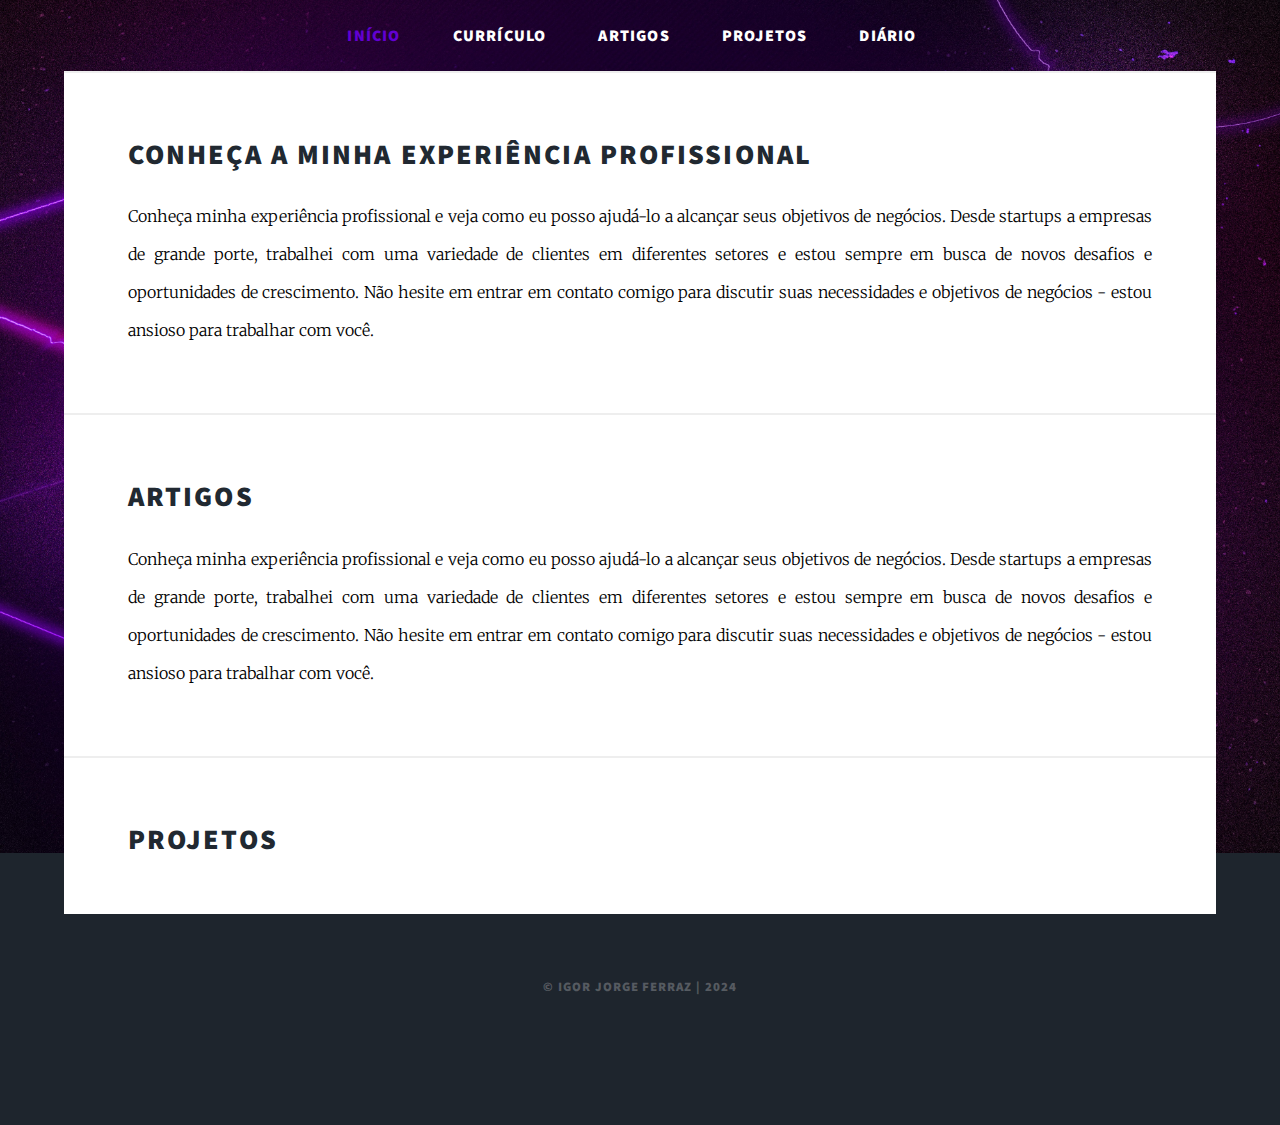
==== index.html @ d5fc3f82 "att commit" ====
<!DOCTYPE html>
<html lang="pt-br">

<head>
    <meta charset="UTF-8">
    <meta name="viewport" content="width=device-width, initial-scale=1.0">
    <title>Igor Ferraz</title>
    <link rel="stylesheet" href="assets/css/index.css">
    <link rel="stylesheet" href="assets/css/style.css">
</head>

<body>
    <nav id="navbar">
        <ul class="links">
            <li class="active"><a href="index.html">Início</a></li>
            <li><a href="curriculo.html">Currículo</a></li>
            <li><a href="artigos.html">Artigos</a></li>
            <li><a href="projetos.html">Projetos</a></li>
            <li><a href="diario.html">Diário</a></li>
        </ul>
    </nav>

    <div id="main">
        <article class="sobre">
            <header class="infomation">
                <h2><a>CONHEÇA A MINHA EXPERIÊNCIA PROFISSIONAL</a></h2>
                <p>Conheça minha experiência profissional e veja como eu posso ajudá-lo a alcançar seus objetivos de
                    negócios.
                    Desde startups a empresas de grande porte, trabalhei com uma variedade de clientes em diferentes
                    setores e estou sempre em busca de novos desafios e oportunidades de crescimento.
                    Não hesite em entrar em contato comigo para discutir suas necessidades e objetivos de negócios -
                    estou ansioso para trabalhar com você.</p>
            </header>
        </article>

        <article class="articles">
            <header class="infomation">
                <h2><a>ARTIGOS</a></h2>
                <p>Conheça minha experiência profissional e veja como eu posso ajudá-lo a alcançar seus objetivos de
                    negócios.
                    Desde startups a empresas de grande porte, trabalhei com uma variedade de clientes em diferentes
                    setores e estou sempre em busca de novos desafios e oportunidades de crescimento.
                    Não hesite em entrar em contato comigo para discutir suas necessidades e objetivos de negócios -
                    estou ansioso para trabalhar com você.</p>
            </header>
        </article>

        <article class="projetos">
            <header class="infomation">
                <h2><a>PROJETOS</a></h2>
            </header>
        </article>
    </div>

    <footer>
        &copy; Igor Jorge Ferraz | 2024
    </footer>


</body>

</html>
---- assets/css/style.css ----
@import url(fontawesome-all.min.css);
@import url("https://fonts.googleapis.com/css?family=Merriweather:300,700,300italic,700italic|Source+Sans+Pro:900");

/*Zerar CSS*/

html, body, div, span, applet, object,
iframe, h1, h2, h3, h4, h5, h6, p, blockquote,
pre, a, abbr, acronym, address, big, cite,
code, del, dfn, em, img, ins, kbd, q, s, samp,
small, strike, strong, sub, sup, tt, var, b,
u, i, center, dl, dt, dd, ol, ul, li, fieldset,
form, label, legend, table, caption, tbody,
tfoot, thead, tr, th, td, article, aside,
canvas, details, embed, figure, figcaption,
footer, header, hgroup, menu, nav, output, ruby,
section, summary, time, mark, audio, video {
	margin: 0;
	padding: 0;
	border: 0;
	font-size: 100%;
	font: inherit;
	vertical-align: baseline;}

article, aside, details, figcaption, figure,
footer, header, hgroup, menu, nav, section {
	display: block;}

body {
	line-height: 1;
}

ol, ul {
	list-style: none;
}

blockquote, q {
	quotes: none;
}

	blockquote:before, blockquote:after, q:before, q:after {
		content: '';
		content: none;
	}

table {
	border-collapse: collapse;
	border-spacing: 0;
}

body {
	-webkit-text-size-adjust: none;
}

mark {
	background-color: transparent;
	color: inherit;
}

input::-moz-focus-inner {
	border: 0;
	padding: 0;
}

input, select, textarea {
	-moz-appearance: none;
	-webkit-appearance: none;
	-ms-appearance: none;
	appearance: none;
}

/* Basic */

    body{
        background-color: #212931;
		background-image: url("../img/back.jpg");
		background-size: 100% auto;
		background-position: top center;
		background-repeat: no-repeat;
		background-attachment: fixed;
    }

	body {
        -ms-overflow-style: scrollbar;
		background-color: #1e252d;
        font-family: "Merriweather", Georgia, serif;
		font-weight: 300;
		font-size: 1rem;
		line-height: 2.375;
	}

	p {
		text-align: justify;
		margin: 0 0 2rem 0;
	}

	h2 {
        font-family: "Source Sans Pro", Helvetica, sans-serif;
		font-weight: 900;
		line-height: 1.5;
		letter-spacing: 0.075em;
		text-transform: uppercase;
		margin: 0 0 1rem 0;
		font-size: 1.75rem;
		line-height: 1.3;
		margin: 0 0 1.5rem 0;
        color: #212931;
	}

        h2 a {
            border-bottom: 0;
            color: inherit;
            text-decoration: none;
         }

            h2 a:hover{
                border-bottom-color: transparent;
			    color: #6200d2 !important;
            }

/* Nav */
    #navbar {
        padding: 1rem 0;
        width: calc(100% - 4rem); 
        max-width: 72rem; 
        margin: 0 auto; 
        text-decoration: none;
    }

    .links {
        text-align: center;
        margin: 0;
        padding: 0;
        list-style: none;
        text-decoration: none;
        list-style-type: none;
    }

    .links li {
        display: inline-block;
        margin-right: 1rem;
        text-decoration: none;
        list-style-type: none;
    }

    .links li a {
        color: #ffffff;
        font-family: "Source Sans Pro", Helvetica, sans-serif;
        font-weight: 900;
        letter-spacing: 0.075em;
        text-transform: uppercase;
        padding: 0.5rem 1rem;
        transition: color 0.2s ease-in-out;
        text-decoration: none;
        text-decoration: none;
        list-style-type: none;
    }

    .links li.active a {
        color: #6200d2;
        text-decoration: none;
    }

    .links li a:hover {
        color: #6200d2;
        text-decoration: none;
    }


	

/* Main */

	#main {
		background-color: #ffffff;
		position: relative;
		margin: 0 auto;
		width: calc(100% - 4rem);
		max-width: 72rem;
		z-index: 2;
	}

		#main > * {
			padding: 4rem 4rem 2rem 4rem ;
			border-top: solid 2px #eeeeee;
			margin: 0;
		}

		
	footer {
		position: relative;
		color: rgba(255, 255, 255, 0.25);
		cursor: default;
		font-family: "Source Sans Pro", Helvetica, sans-serif;
		font-size: 0.8rem;
		font-weight: 900;
		letter-spacing: 0.075em;
		line-height: 1.5;
		text-align: center;
		text-transform: uppercase;
		margin: 4rem auto 8rem auto;
		width: calc(100% - 4rem);
		max-width: 72rem;
		z-index: 2;
	}
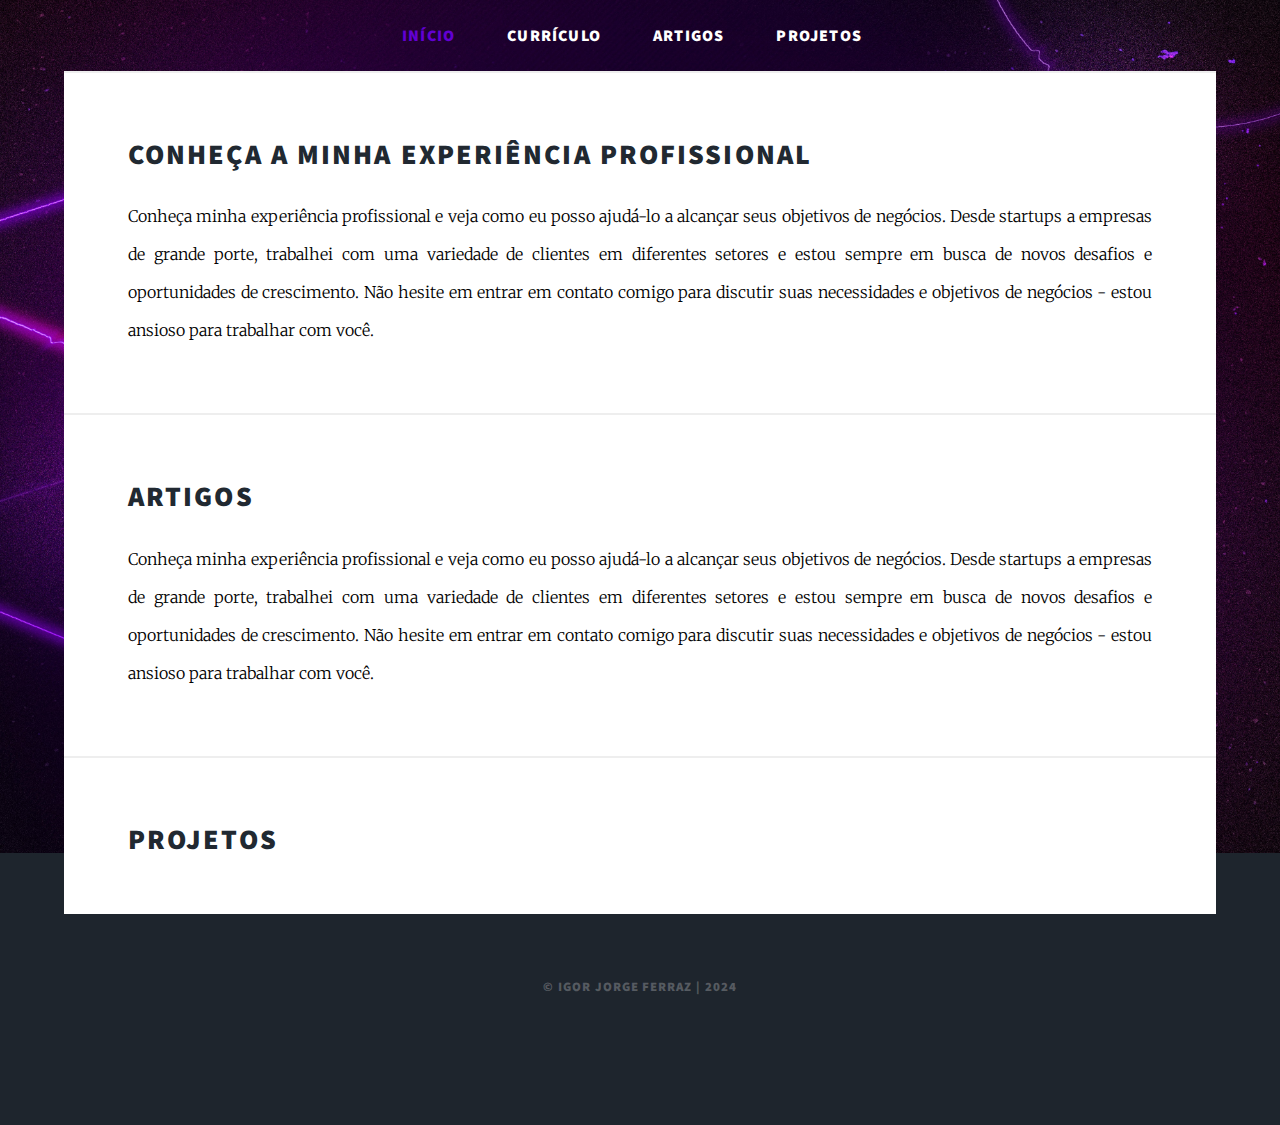
==== commit 7de5d23d: "delete diario" ====
--- a/index.html
+++ b/index.html
@@ -16,7 +16,6 @@
             <li><a href="curriculo.html">Currículo</a></li>
             <li><a href="artigos.html">Artigos</a></li>
             <li><a href="projetos.html">Projetos</a></li>
-            <li><a href="diario.html">Diário</a></li>
         </ul>
     </nav>
 
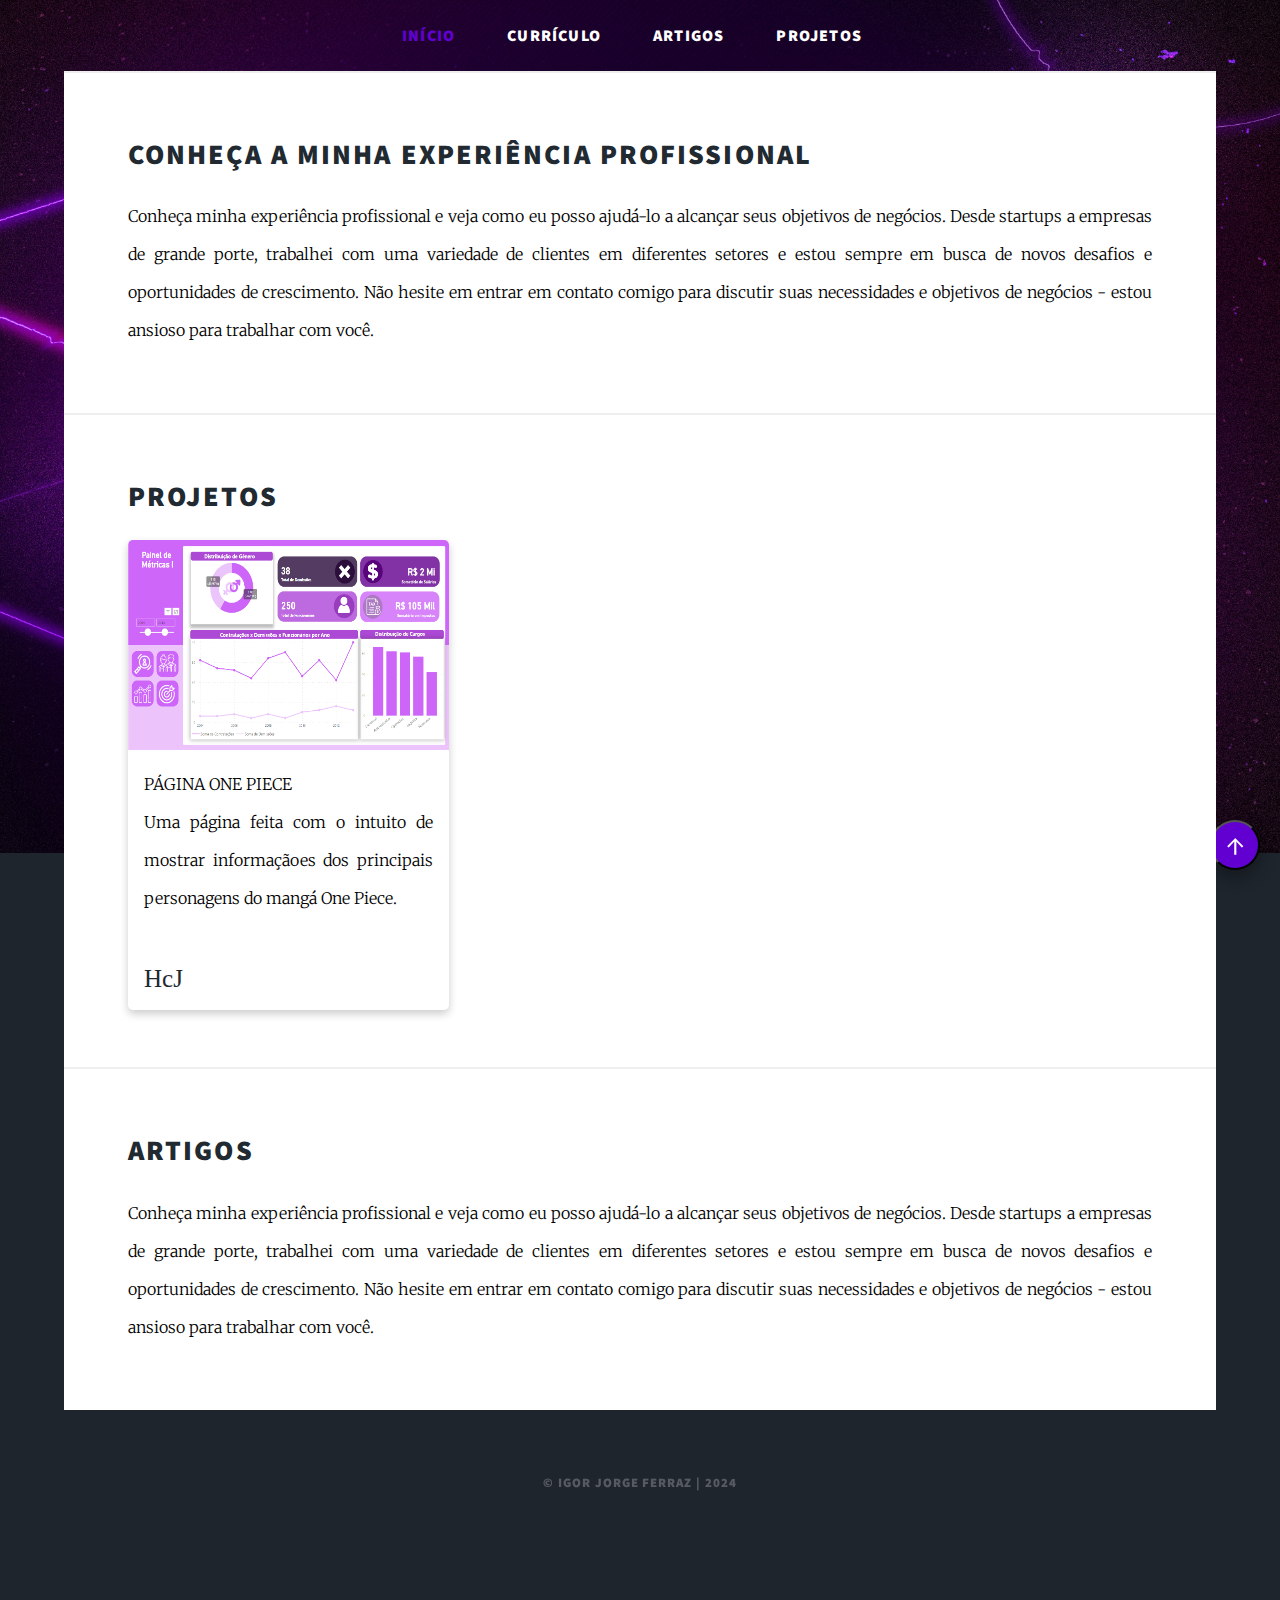
==== commit a174ff40: "add projects" ====
--- a/index.html
+++ b/index.html
@@ -32,6 +32,25 @@
             </header>
         </article>
 
+        <article class="projetos">
+            <header class="infomation">
+                <h2><a>PROJETOS</a></h2>
+            </header>
+            <div class="card">
+                <img src="assets/img/rh.png" alt="RH">
+                <div class="container">
+                    <h4>PÁGINA ONE PIECE</h4>
+                    <p class="description">Uma página feita com o intuito de mostrar informaçãoes dos principais
+                        personagens do mangá One Piece.</p>
+                        <div class="icont">
+                            <p class="icones">H</p>
+                            <p class="icones">c</p>
+                            <p class="icones">J</p>
+                        </div>
+                    </div>
+                </div>
+        </article>
+
         <article class="articles">
             <header class="infomation">
                 <h2><a>ARTIGOS</a></h2>
@@ -43,17 +62,13 @@
                     estou ansioso para trabalhar com você.</p>
             </header>
         </article>
-
-        <article class="projetos">
-            <header class="infomation">
-                <h2><a>PROJETOS</a></h2>
-            </header>
-        </article>
     </div>
 
+    <button class="topo" onclick="scrollToTop()"><p class="seta">↑</p></button>
     <footer>
         &copy; Igor Jorge Ferraz | 2024
     </footer>
+    <script src="assets/js/script.js"></script>
 
 
 </body>
--- a/assets/css/index.css
+++ b/assets/css/index.css
@@ -0,0 +1,39 @@
+.card {
+    box-shadow: 0 4px 8px 0 rgba(0, 0, 0, 0.2);
+    transition: 0.3s;
+    border-radius: 5px;
+    width: 321px;
+    margin-bottom: 25px;
+    margin-right: 20px;
+}
+
+.card:hover {
+    box-shadow: 8px 8px 16px 0 rgba(0, 0, 0, 0.2);
+}
+
+.container {
+    padding: 2px 16px;
+}
+
+img {
+    width: 321px;
+    height: 210px;
+    border-radius: 5px 5px 0 0;
+}
+
+.icones {
+    margin: 0;
+    font-family: Myfont;
+    font-size: 25px;
+    color: #212931;
+}
+
+.icones:hover {
+    color: #6200d2;
+    -webkit-transform: scale(1.1);
+    transform: scale(1.1);
+}
+
+.icont {
+    display: flex;
+}--- a/assets/css/style.css
+++ b/assets/css/style.css
@@ -165,9 +165,6 @@
         text-decoration: none;
     }
 
-
-	
-
 /* Main */
 
 	#main {
@@ -203,4 +200,28 @@
 		z-index: 2;
 	}
 
-		+	.topo {
+		position: fixed !important;
+		bottom: 30px !important;
+		right: 20px !important;
+		background-color: #6200d2;
+		color: white;
+		border-radius: 50%;
+		width: 50px !important;
+		height: 50px !important;
+		cursor: pointer !important;
+		box-shadow: 0 8px 16px 0 rgba(0,0,0,0.2), 0 6px 20px 0 rgba(0,0,0,0.19) !important;
+		text-align: center !important;
+	}
+	
+	.topo:hover {
+		background-color: #24034a;
+		-webkit-transform: scale(1.1);
+		transform: scale(1.1);
+	}
+	
+	.seta{
+		font-family: "Source Sans Pro", Helvetica, sans-serif !important;
+		font-size: 30px !important;
+		margin-left: 8px !important;
+	}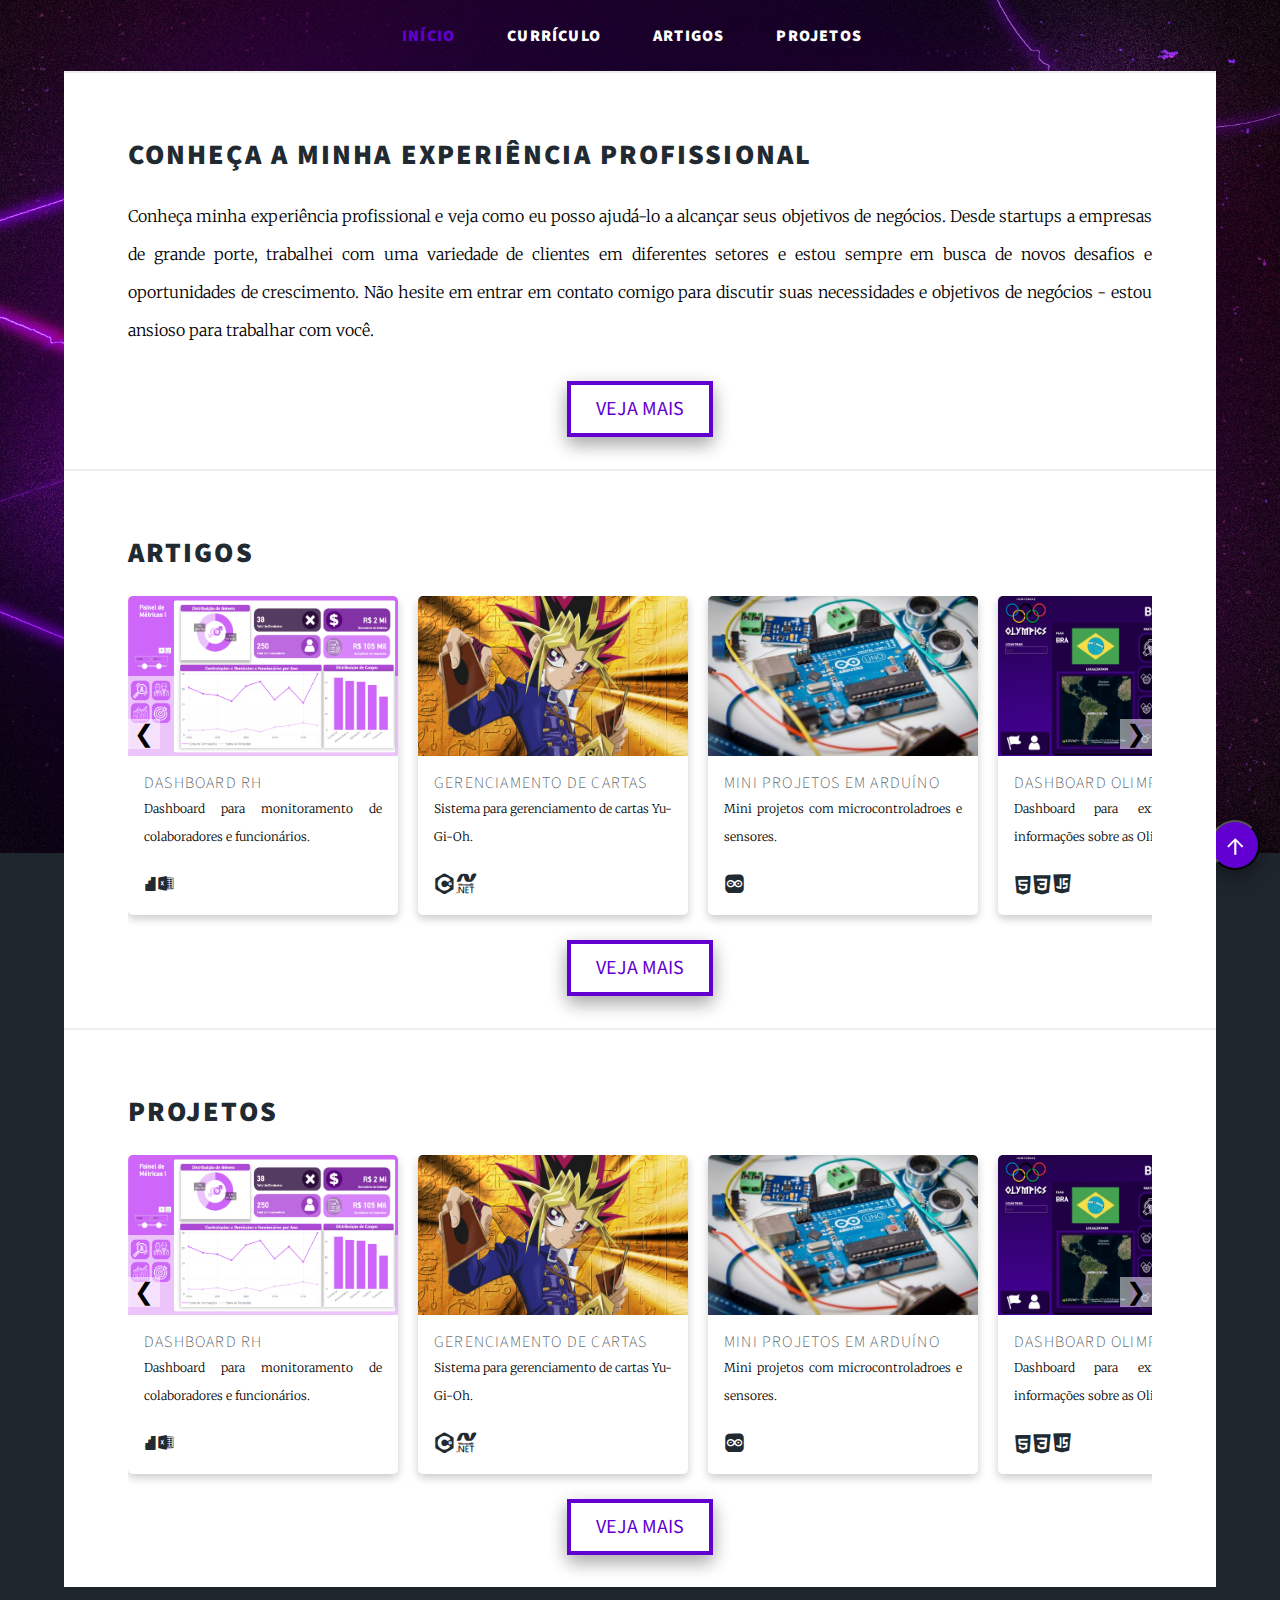
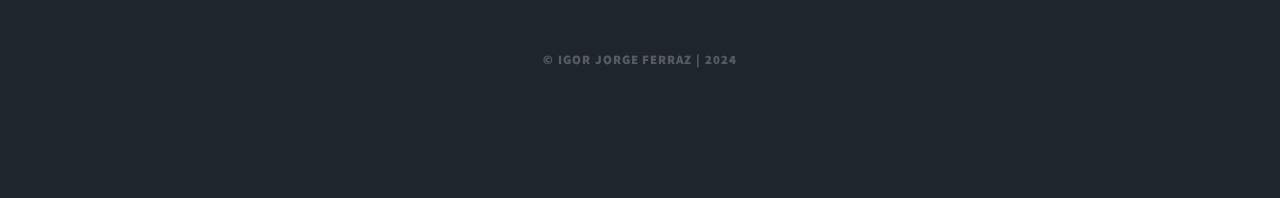
==== commit fa90e57d: "add carousel" ====
--- a/index.html
+++ b/index.html
@@ -22,7 +22,7 @@
     <div id="main">
         <article class="sobre">
             <header class="infomation">
-                <h2><a>CONHEÇA A MINHA EXPERIÊNCIA PROFISSIONAL</a></h2>
+                <h2><a href="curriculo.html">CONHEÇA A MINHA EXPERIÊNCIA PROFISSIONAL</a></h2>
                 <p>Conheça minha experiência profissional e veja como eu posso ajudá-lo a alcançar seus objetivos de
                     negócios.
                     Desde startups a empresas de grande porte, trabalhei com uma variedade de clientes em diferentes
@@ -30,41 +30,156 @@
                     Não hesite em entrar em contato comigo para discutir suas necessidades e objetivos de negócios -
                     estou ansioso para trabalhar com você.</p>
             </header>
+            <div class="center">
+                <a href="curriculo.html"><button class="veja">VEJA MAIS</button></a>
+            </div>
         </article>
+
 
         <article class="projetos">
             <header class="infomation">
+                <h2><a>ARTIGOS</a></h2>
+            </header>
+            <div class="carousel-container">
+                <div class="carousel">
+                    <div class="card">
+                        <a class="click" href="projetos.html">
+                            <img src="assets/img/rh.png" alt="RH">
+                            <div class="container">
+                                <h4 class="title">DASHBOARD RH</h4>
+                                <p class="description">Dashboard para monitoramento de colaboradores e funcionários.</p>
+                                <div class="icont">
+                                    <p class="icones">B</p>
+                                    <p class="icones">E</p>
+                                </div>
+                            </div>
+                        </a>
+                    </div>
+                    <div class="card">
+                        <a class="click" href="projetos.html">
+                            <img src="assets/img/yugioh.jpg" alt="Yugioh">
+                            <div class="container">
+                                <h4 class="title">GERENCIAMENTO DE CARTAS</h4>
+                                <p class="description">Sistema para gerenciamento de cartas Yu-Gi-Oh.</p>
+                                <div class="icont">
+                                    <p class="icones">C</p>
+                                    <p class="icones">N</p>
+                                </div>
+                            </div>
+                        </a>
+                    </div>
+                    <div class="card">
+                        <a class="click" href="projetos.html">
+                            <img src="assets/img/arduino.jpg" alt="arduino">
+                            <div class="container">
+                                <h4 class="title">MINI PROJETOS EM ARDUÍNO</h4>
+                                <p class="description">Mini projetos com microcontroladroes e sensores.</p>
+                                <div class="icont">
+                                    <p class="icones">A</p>
+                                </div>
+                            </div>
+                        </a>
+                    </div>
+                    <div class="card">
+                        <a class="click" href="projetos.html">
+                            <img src="assets/img/olympics.png" alt="olympics">
+                            <div class="container">
+                                <h4 class="title">DASHBOARD OLIMPIADAS</h4>
+                                <p class="description">Dashboard para exibir todas as informações sobre as Olimpiadas.
+                                </p>
+                                <div class="icont">
+                                    <p class="icones">H</p>
+                                    <p class="icones">c</p>
+                                    <p class="icones">J</p>
+                                </div>
+                            </div>
+                        </a>
+                    </div>
+                </div>
+                <div class="carousel-controls">
+                    <button class="prev">&#10094;</button>
+                    <button class="next">&#10095;</button>
+                </div>
+            </div>
+            <div class="center">
+                <a href="projetos.html"><button class="veja">VEJA MAIS</button></a>
+            </div>
+        </article>
+
+        <article class="artigos">
+            <header class="infomation">
                 <h2><a>PROJETOS</a></h2>
             </header>
-            <div class="card">
-                <img src="assets/img/rh.png" alt="RH">
-                <div class="container">
-                    <h4>PÁGINA ONE PIECE</h4>
-                    <p class="description">Uma página feita com o intuito de mostrar informaçãoes dos principais
-                        personagens do mangá One Piece.</p>
-                        <div class="icont">
-                            <p class="icones">H</p>
-                            <p class="icones">c</p>
-                            <p class="icones">J</p>
-                        </div>
+            <div class="carousel-container">
+                <div class="carousel">
+                    <div class="card">
+                        <a class="click" href="projetos.html">
+                            <img src="assets/img/rh.png" alt="RH">
+                            <div class="container">
+                                <h4 class="title">DASHBOARD RH</h4>
+                                <p class="description">Dashboard para monitoramento de colaboradores e funcionários.</p>
+                                <div class="icont">
+                                    <p class="icones">B</p>
+                                    <p class="icones">E</p>
+                                </div>
+                            </div>
+                        </a>
+                    </div>
+                    <div class="card">
+                        <a class="click" href="projetos.html">
+                            <img src="assets/img/yugioh.jpg" alt="Yugioh">
+                            <div class="container">
+                                <h4 class="title">GERENCIAMENTO DE CARTAS</h4>
+                                <p class="description">Sistema para gerenciamento de cartas Yu-Gi-Oh.</p>
+                                <div class="icont">
+                                    <p class="icones">C</p>
+                                    <p class="icones">N</p>
+                                </div>
+                            </div>
+                        </a>
+                    </div>
+                    <div class="card">
+                        <a class="click" href="projetos.html">
+                            <img src="assets/img/arduino.jpg" alt="arduino">
+                            <div class="container">
+                                <h4 class="title">MINI PROJETOS EM ARDUÍNO</h4>
+                                <p class="description">Mini projetos com microcontroladroes e sensores.</p>
+                                <div class="icont">
+                                    <p class="icones">A</p>
+                                </div>
+                            </div>
+                        </a>
+                    </div>
+                    <div class="card">
+                        <a class="click" href="projetos.html">
+                            <img src="assets/img/olympics.png" alt="olympics">
+                            <div class="container">
+                                <h4 class="title">DASHBOARD OLIMPIADAS</h4>
+                                <p class="description">Dashboard para exibir todas as informações sobre as Olimpiadas.
+                                </p>
+                                <div class="icont">
+                                    <p class="icones">H</p>
+                                    <p class="icones">c</p>
+                                    <p class="icones">J</p>
+                                </div>
+                            </div>
+                        </a>
                     </div>
                 </div>
-        </article>
-
-        <article class="articles">
-            <header class="infomation">
-                <h2><a>ARTIGOS</a></h2>
-                <p>Conheça minha experiência profissional e veja como eu posso ajudá-lo a alcançar seus objetivos de
-                    negócios.
-                    Desde startups a empresas de grande porte, trabalhei com uma variedade de clientes em diferentes
-                    setores e estou sempre em busca de novos desafios e oportunidades de crescimento.
-                    Não hesite em entrar em contato comigo para discutir suas necessidades e objetivos de negócios -
-                    estou ansioso para trabalhar com você.</p>
-            </header>
+                <div class="carousel-controls">
+                    <button class="prev">&#10094;</button>
+                    <button class="next">&#10095;</button>
+                </div>
+            </div>
+            <div class="center">
+                <a href="projetos.html"><button class="veja">VEJA MAIS</button></a>
+            </div>
         </article>
     </div>
 
-    <button class="topo" onclick="scrollToTop()"><p class="seta">↑</p></button>
+    <button class="topo" onclick="scrollToTop()">
+        <p class="seta">↑</p>
+    </button>
     <footer>
         &copy; Igor Jorge Ferraz | 2024
     </footer>
--- a/assets/css/index.css
+++ b/assets/css/index.css
@@ -1,8 +1,16 @@
+@import url("https://fonts.googleapis.com/css?family=Merriweather:300,700,300italic,700italic|Source+Sans+Pro:900");
+
+@font-face {
+    font-family: Myfont;
+    src: url(../fonts/Mynewfont-Regular.ttf);
+}
+
+
 .card {
     box-shadow: 0 4px 8px 0 rgba(0, 0, 0, 0.2);
     transition: 0.3s;
     border-radius: 5px;
-    width: 321px;
+    width: 270px;
     margin-bottom: 25px;
     margin-right: 20px;
 }
@@ -16,8 +24,8 @@
 }
 
 img {
-    width: 321px;
-    height: 210px;
+    width: 270px;
+    height: 160px;
     border-radius: 5px 5px 0 0;
 }
 
@@ -26,6 +34,7 @@
     font-family: Myfont;
     font-size: 25px;
     color: #212931;
+    margin-top: -30px;
 }
 
 .icones:hover {
@@ -36,4 +45,85 @@
 
 .icont {
     display: flex;
-}+}
+
+.title {
+    font-family: "Source Sans Pro", Helvetica, sans-serif;
+    font-weight: 24;
+    line-height: 1.5;
+    letter-spacing: 0.075em;
+    text-transform: uppercase;
+    color: #212931;
+}
+
+.description{
+    font-size: 12px;
+    color: black;
+}
+
+.click{
+    text-decoration: none;
+}
+
+.carousel-container {
+    position: relative;
+    overflow: hidden;
+}
+
+.carousel {
+    display: flex;
+    transition: transform 0.5s ease; 
+}
+
+
+.carousel-controls {
+    position: absolute;
+    top: 40%;
+    transform: translateY(-50%);
+    z-index: 1;
+    display: flex; 
+    width: 100%;
+    justify-content: space-between; 
+}
+
+.carousel-controls button {
+    background: rgba(255, 255, 255, 0.5);
+    border: none;
+    font-size: 24px;
+    cursor: pointer;
+    transition: background 0.3s ease;
+    opacity: 1; 
+}
+
+.prev {
+    left: 30px; 
+}
+
+.next {
+    right: 10px;
+}
+
+
+.veja{
+    color: #6200d2;
+    border: solid #6200d2 4px;
+    text-decoration: none;
+    font-size: 20px;
+    padding: 10px 25px;
+    box-shadow: 0 8px 16px 0 rgba(0,0,0,0.2), 0 6px 20px 0 rgba(0,0,0,0.19);
+    cursor: pointer;
+    transition: 0.7s;
+    font-family: "Source Sans Pro", Helvetica, sans-serif;
+    background-color: white;
+  }
+  
+  .veja:hover{
+      background-color: #3e0283;
+      color: white;
+    }
+
+    .center{
+        justify-content: center;
+        text-align: center;
+    }
+    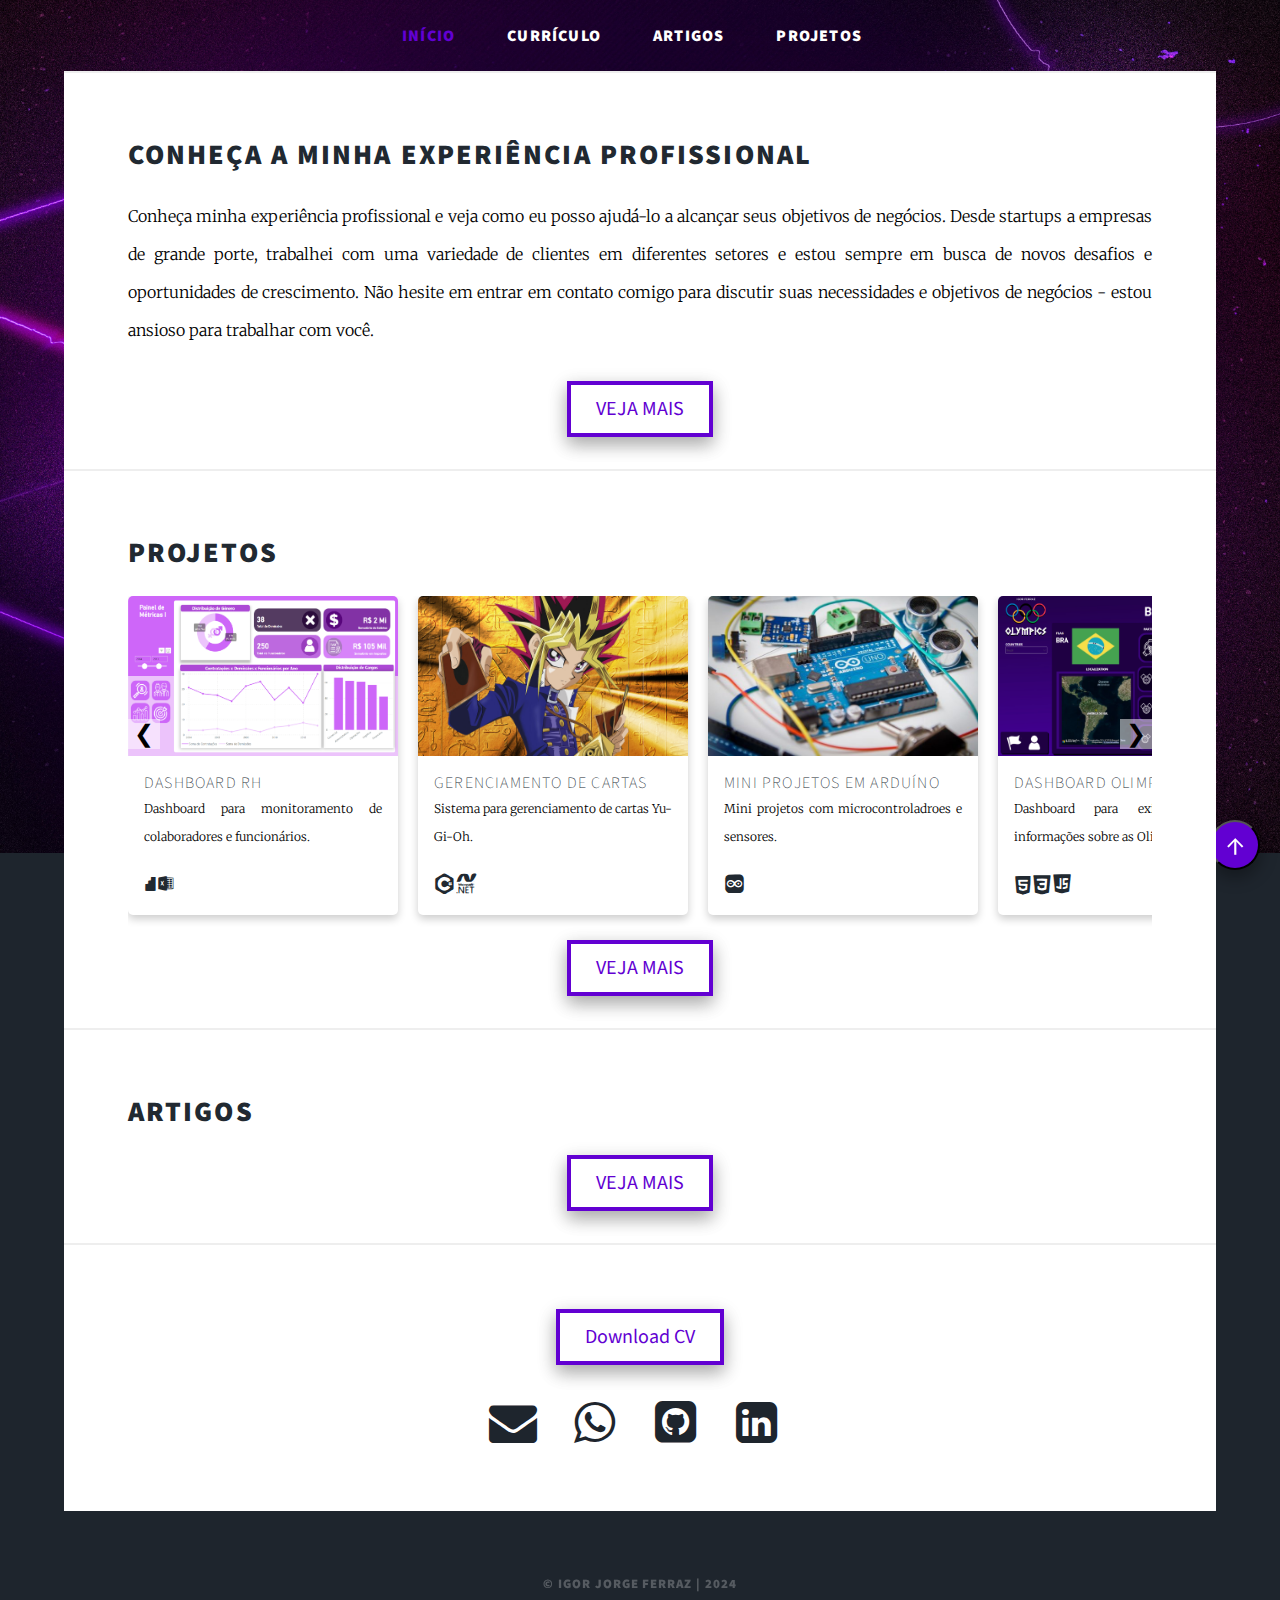
==== commit 8ad0c86f: "finish 1" ====
--- a/index.html
+++ b/index.html
@@ -7,6 +7,7 @@
     <title>Igor Ferraz</title>
     <link rel="stylesheet" href="assets/css/index.css">
     <link rel="stylesheet" href="assets/css/style.css">
+    <link rel="stylesheet" href="assets/fonts/fontello-5d0fab74/css/fontello.css">
 </head>
 
 <body>
@@ -38,7 +39,7 @@
 
         <article class="projetos">
             <header class="infomation">
-                <h2><a>ARTIGOS</a></h2>
+                <h2><a>PROJETOS</a></h2>
             </header>
             <div class="carousel-container">
                 <div class="carousel">
@@ -108,49 +109,11 @@
 
         <article class="artigos">
             <header class="infomation">
-                <h2><a>PROJETOS</a></h2>
+                <h2><a>ARTIGOS</a></h2>
             </header>
             <div class="carousel-container">
                 <div class="carousel">
-                    <div class="card">
-                        <a class="click" href="projetos.html">
-                            <img src="assets/img/rh.png" alt="RH">
-                            <div class="container">
-                                <h4 class="title">DASHBOARD RH</h4>
-                                <p class="description">Dashboard para monitoramento de colaboradores e funcionários.</p>
-                                <div class="icont">
-                                    <p class="icones">B</p>
-                                    <p class="icones">E</p>
-                                </div>
-                            </div>
-                        </a>
-                    </div>
-                    <div class="card">
-                        <a class="click" href="projetos.html">
-                            <img src="assets/img/yugioh.jpg" alt="Yugioh">
-                            <div class="container">
-                                <h4 class="title">GERENCIAMENTO DE CARTAS</h4>
-                                <p class="description">Sistema para gerenciamento de cartas Yu-Gi-Oh.</p>
-                                <div class="icont">
-                                    <p class="icones">C</p>
-                                    <p class="icones">N</p>
-                                </div>
-                            </div>
-                        </a>
-                    </div>
-                    <div class="card">
-                        <a class="click" href="projetos.html">
-                            <img src="assets/img/arduino.jpg" alt="arduino">
-                            <div class="container">
-                                <h4 class="title">MINI PROJETOS EM ARDUÍNO</h4>
-                                <p class="description">Mini projetos com microcontroladroes e sensores.</p>
-                                <div class="icont">
-                                    <p class="icones">A</p>
-                                </div>
-                            </div>
-                        </a>
-                    </div>
-                    <div class="card">
+                    <!-- <div class="card">
                         <a class="click" href="projetos.html">
                             <img src="assets/img/olympics.png" alt="olympics">
                             <div class="container">
@@ -163,8 +126,8 @@
                                     <p class="icones">J</p>
                                 </div>
                             </div>
-                        </a>
-                    </div>
+                        </a> 
+                    </div> -->
                 </div>
                 <div class="carousel-controls">
                     <button class="prev">&#10094;</button>
@@ -172,8 +135,26 @@
                 </div>
             </div>
             <div class="center">
-                <a href="projetos.html"><button class="veja">VEJA MAIS</button></a>
+                <a href="artigos.html"><button class="veja">VEJA MAIS</button></a>
             </div>
+        </article>
+        <article class="sobre">
+            <div class="center">
+                <a href="assets/files/IGOR JORGE FERRAZ CURRICULO.pdf" download><button class="veja">Download CV</button></a>
+            </div>
+            <div class="image left icon-container">
+                <ul class="icons">
+                    <ul class="icons">
+                        <li><a href="igorjgferraz@gmail.com" target="_blank"><i class="demo-icon icon-mail-alt"></i></a>
+                        </li>
+                        <li><a href="https://api.whatsapp.com/send?phone=5528999004260" target="_blank"><i
+                                    class="demo-icon icon-whatsapp"></i></a></li>
+                        <li><a href="https://github.com/IgorJF" target="_blank"><i
+                                    class="demo-icon icon-github-squared"></i></a></li>
+                        <li><a href="https://www.linkedin.com/in/igor-jorge-4a8b2b21b/" target="_blank"><i
+                                    class="demo-icon icon-linkedin-squared"></i></a></li>
+                    </ul>
+                </ul>
         </article>
     </div>
 
--- a/assets/css/index.css
+++ b/assets/css/index.css
@@ -1,4 +1,5 @@
 @import url("https://fonts.googleapis.com/css?family=Merriweather:300,700,300italic,700italic|Source+Sans+Pro:900");
+
 
 @font-face {
     font-family: Myfont;
--- a/assets/fonts/fontello-5d0fab74/css/fontello.css
+++ b/assets/fonts/fontello-5d0fab74/css/fontello.css
@@ -0,0 +1,83 @@
+@font-face {
+  font-family: 'fontello';
+  src: url('../font/fontello.eot?14315670');
+  src: url('../font/fontello.eot?14315670#iefix') format('embedded-opentype'),
+       url('../font/fontello.woff2?14315670') format('woff2'),
+       url('../font/fontello.woff?14315670') format('woff'),
+       url('../font/fontello.ttf?14315670') format('truetype'),
+       url('../font/fontello.svg?14315670#fontello') format('svg');
+  font-weight: normal;
+  font-style: normal;
+}
+/* Chrome hack: SVG is rendered more smooth in Windozze. 100% magic, uncomment if you need it. */
+/* Note, that will break hinting! In other OS-es font will be not as sharp as it could be */
+/*
+@media screen and (-webkit-min-device-pixel-ratio:0) {
+  @font-face {
+    font-family: 'fontello';
+    src: url('../font/fontello.svg?14315670#fontello') format('svg');
+  }
+}
+*/
+[class^="icon-"]:before, [class*=" icon-"]:before {
+  font-family: "fontello";
+  font-style: normal;
+  font-weight: normal;
+  speak: never;
+
+  display: inline-block;
+  text-decoration: inherit;
+  width: 1em;
+  margin-right: .2em;
+  text-align: center;
+  /* opacity: .8; */
+
+  /* For safety - reset parent styles, that can break glyph codes*/
+  font-variant: normal;
+  text-transform: none;
+
+  /* fix buttons height, for twitter bootstrap */
+  line-height: 1em;
+
+  /* Animation center compensation - margins should be symmetric */
+  /* remove if not needed */
+  margin-left: .2em;
+
+  /* you can be more comfortable with increased icons size */
+  /* font-size: 120%; */
+
+  /* Font smoothing. That was taken from TWBS */
+  -webkit-font-smoothing: antialiased;
+  -moz-osx-font-smoothing: grayscale;
+
+  /* Uncomment for 3D effect */
+  /* text-shadow: 1px 1px 1px rgba(127, 127, 127, 0.3); */
+}
+
+.icon-container .icons {
+  list-style: none; 
+  padding: 0; 
+  text-align: center; 
+}
+
+.icon-container .icons li {
+  display: inline-block; 
+  margin-right: 10px; 
+}
+
+
+.icon-container .demo-icon {
+  font-size: 48px; 
+  color: #1e252d; 
+  text-align: center;
+  display: inline-block;
+}
+
+.icon-container .demo-icon:hover {
+  color: #6200d2; 
+}
+
+.icon-mail-alt:before { content: '\f0e0'; } /* '' */
+.icon-whatsapp:before { content: '\f232'; } /* '' */
+.icon-github-squared:before { content: '\f300'; } /* '' */
+.icon-linkedin-squared:before { content: '\f30c'; } /* '' */
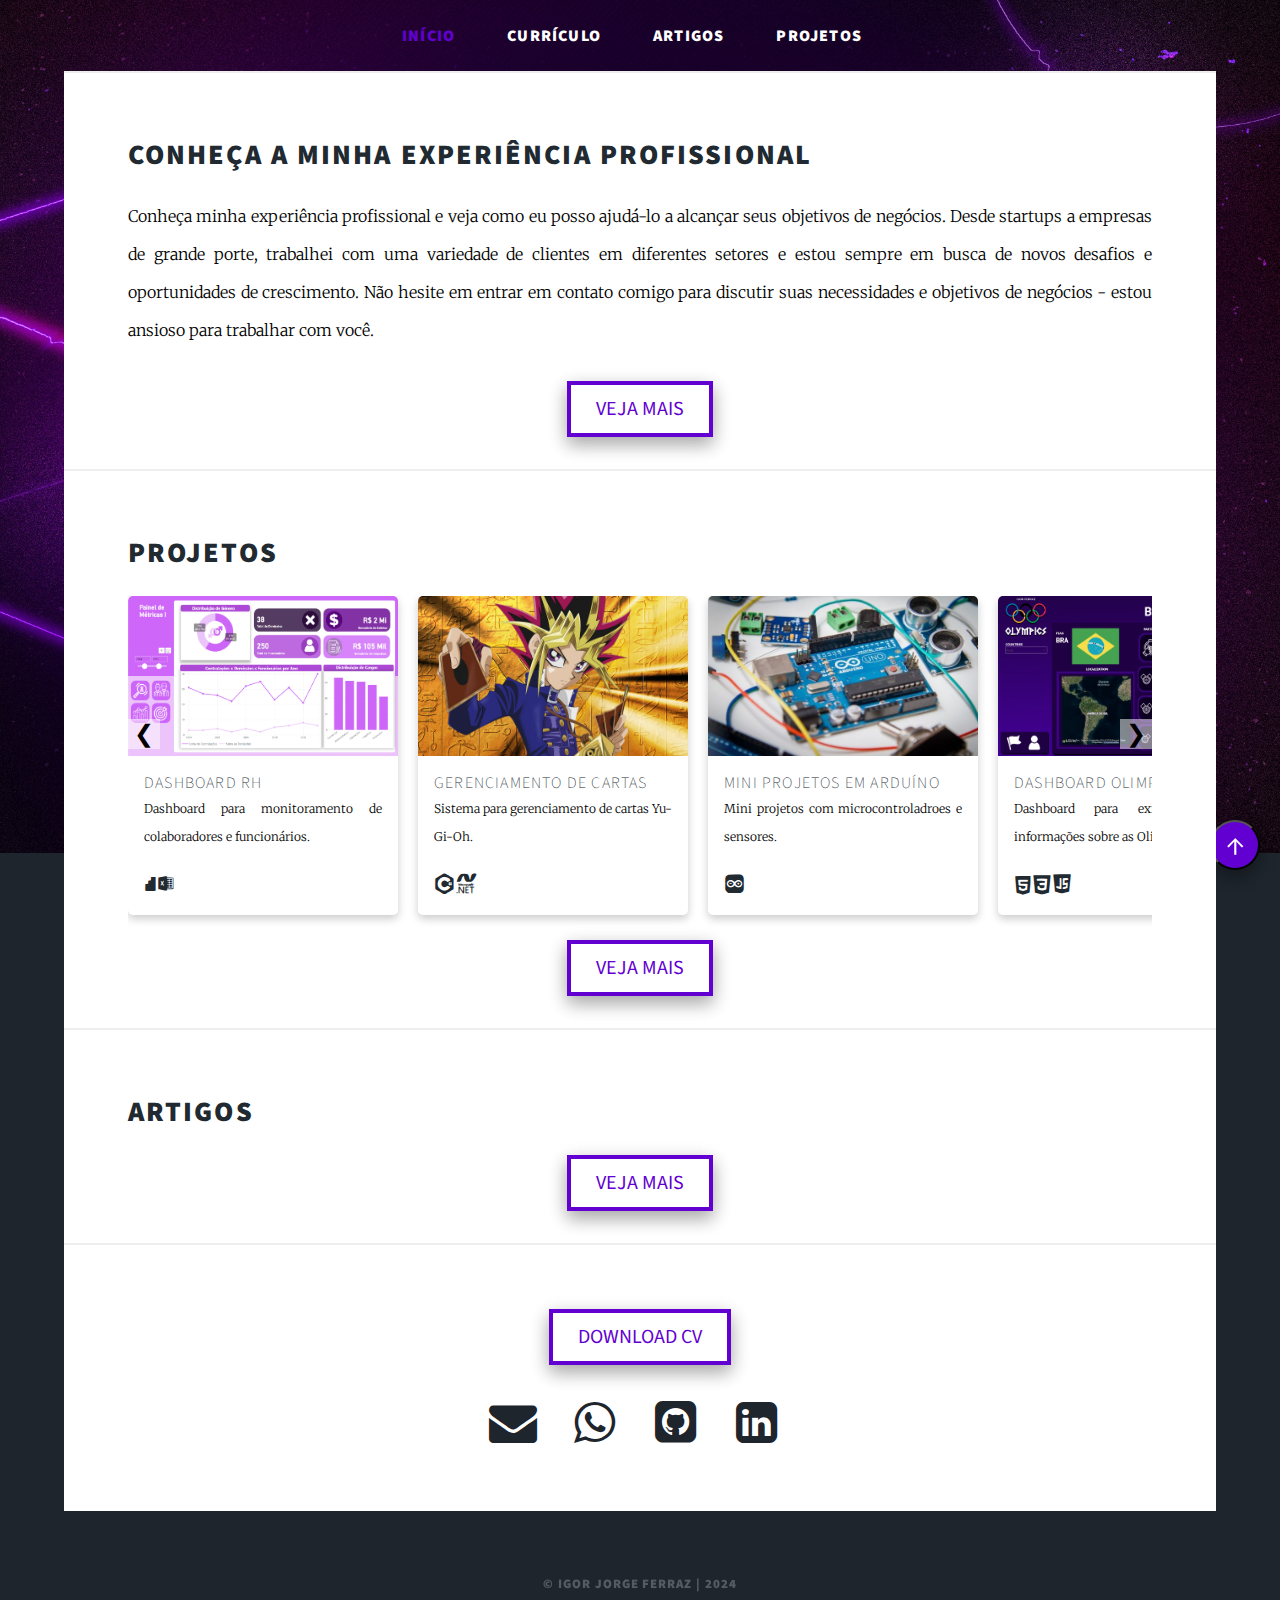
==== commit 4bfffeb4: "finish 2" ====
--- a/index.html
+++ b/index.html
@@ -8,6 +8,7 @@
     <link rel="stylesheet" href="assets/css/index.css">
     <link rel="stylesheet" href="assets/css/style.css">
     <link rel="stylesheet" href="assets/fonts/fontello-5d0fab74/css/fontello.css">
+    <link rel="icon" type="image/x-icon" href="assets/img/favicon.ico">
 </head>
 
 <body>
@@ -140,18 +141,18 @@
         </article>
         <article class="sobre">
             <div class="center">
-                <a href="assets/files/IGOR JORGE FERRAZ CURRICULO.pdf" download><button class="veja">Download CV</button></a>
+                <a href="assets/files/IGOR JORGE FERRAZ CURRICULO.pdf" download><button class="veja">DOWNLOAD CV</button></a>
             </div>
             <div class="image left icon-container">
                 <ul class="icons">
                     <ul class="icons">
-                        <li><a href="igorjgferraz@gmail.com" target="_blank"><i class="demo-icon icon-mail-alt"></i></a>
+                        <li><a href="mailto:igorjgferraz@gmail.com" target="_blank"><i class="demo-icon icon-mail-alt"></i></a>
                         </li>
                         <li><a href="https://api.whatsapp.com/send?phone=5528999004260" target="_blank"><i
                                     class="demo-icon icon-whatsapp"></i></a></li>
                         <li><a href="https://github.com/IgorJF" target="_blank"><i
                                     class="demo-icon icon-github-squared"></i></a></li>
-                        <li><a href="https://www.linkedin.com/in/igor-jorge-4a8b2b21b/" target="_blank"><i
+                        <li><a href="https://www.linkedin.com/in/igor-ferraz-4a8b2b21b/" target="_blank"><i
                                     class="demo-icon icon-linkedin-squared"></i></a></li>
                     </ul>
                 </ul>
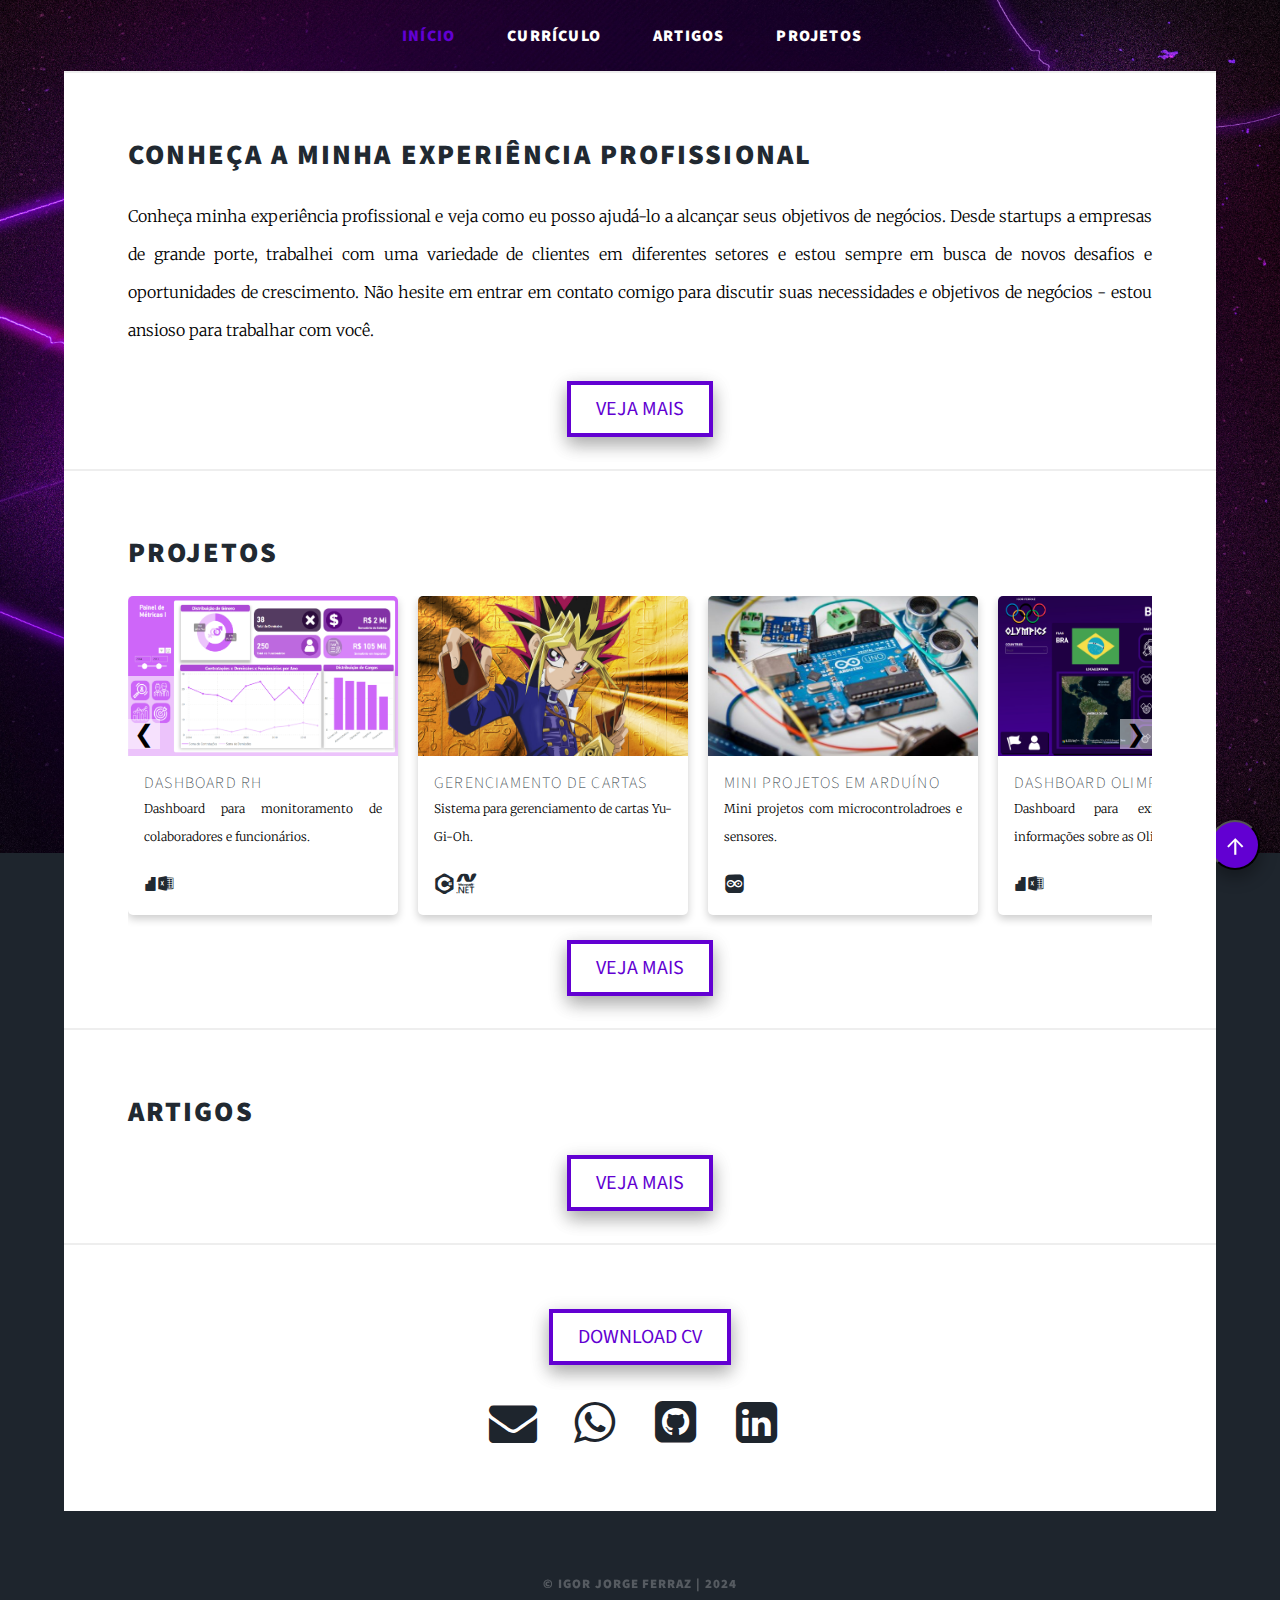
==== commit cfa06e28: "att icon" ====
--- a/index.html
+++ b/index.html
@@ -90,9 +90,8 @@
                                 <p class="description">Dashboard para exibir todas as informações sobre as Olimpiadas.
                                 </p>
                                 <div class="icont">
-                                    <p class="icones">H</p>
-                                    <p class="icones">c</p>
-                                    <p class="icones">J</p>
+                                    <p class="icones">B</p>
+                                    <p class="icones">E</p>
                                 </div>
                             </div>
                         </a>
